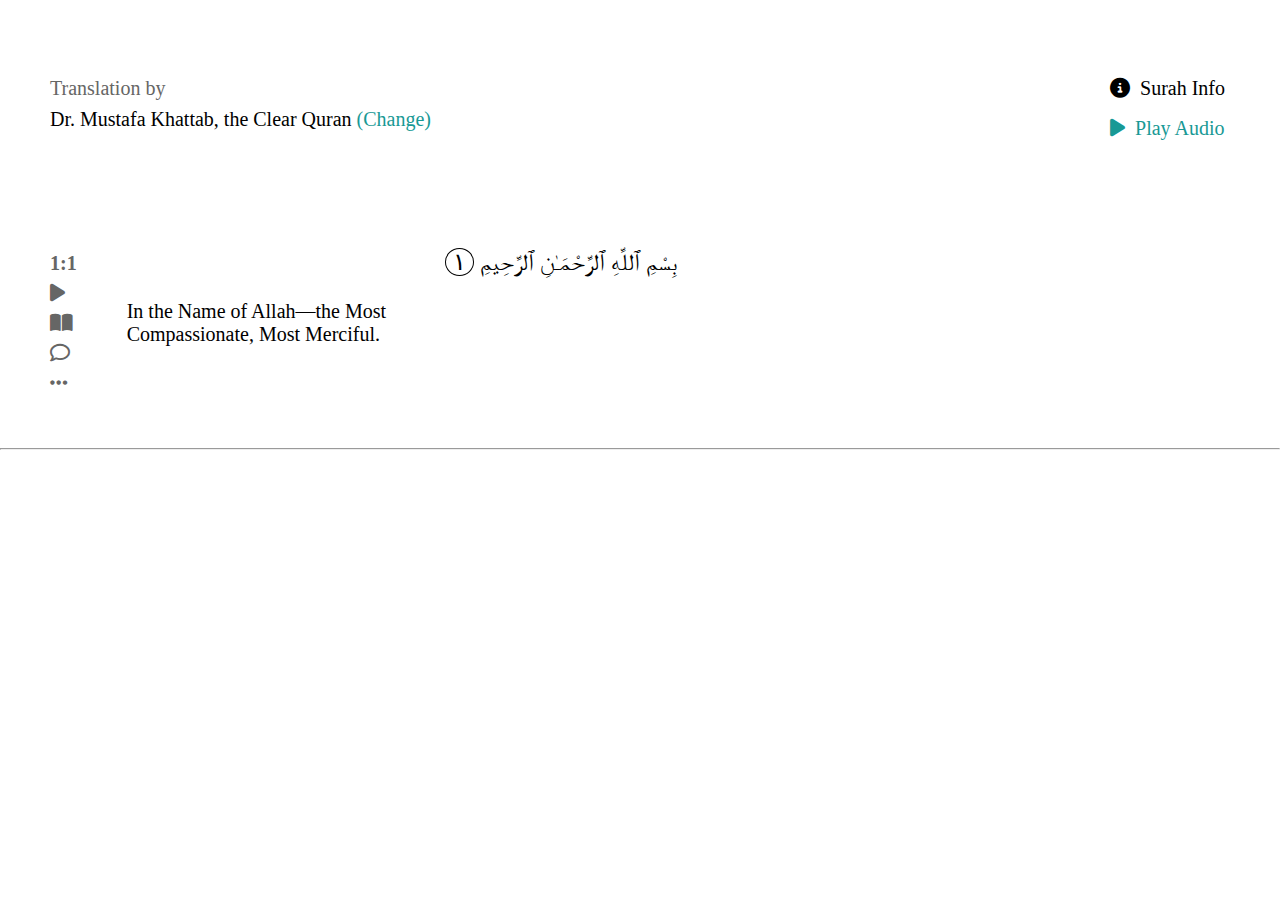
==== surah.html @ 7972c172 "first commit" ====
<!DOCTYPE html>
<html lang="en">

<head>
    <meta charset="UTF-8">
    <meta name="viewport" content="width=device-width, initial-scale=1.0">
    <title>Document</title>
    <link rel="stylesheet" href="./icons/all.min.css">
    <link rel="stylesheet" href="./icons/fontawesome.min.css">
    
    <link href="https://cdn.jsdelivr.net/npm/bootstrap@5.3.1/dist/css/bootstrap.min.css" rel="stylesheet"
        integrity="sha384-4bw+/aepP/YC94hEpVNVgiZdgIC5+VKNBQNGCHeKRQN+PtmoHDEXuppvnDJzQIu9" crossorigin="anonymous">

    <style>
        * {
            margin: 0%;
            padding: 0;
            box-sizing: border-box;
        }

        .image {
            width: 200px;

        }

        .image-div {
            text-align: center;
        }

        .translation {
            font-size: 20px;
            width: 100%;
            margin: auto;
            display: flex;
            justify-content: space-between;
            padding: 50px;
        }

        .trans1 p {
            color: rgb(102, 102, 101);
            line-height: 40px;
        }

        .trans1 a {
            text-decoration: none;
            color: rgb(24, 153, 149);
        }

        .trans2 a {
            text-decoration: none;
            line-height: 40px;
            padding: 5px;
        }

        .trans2 i {
            padding-right: 10px;
        }

        .info a {
            color: black;
        }

        .info a:hover {
            background-color: rgb(186, 180, 180);
        }

        .play a {
            color: rgb(24, 153, 149);
        }

        .play a:hover {
            background-color: rgba(24, 153, 149, .3);
        }

        .icon-div a {
            color: rgb(102, 102, 101);
            line-height: 30px;
            text-decoration: none;
            font-weight: bolder;
            padding-right: 50px;
        }

        .arabi
        {
            width:100%;
        }
        .arabi a {
            text-decoration: none;
            color: black;
            font-size: larger;
        }

        .arabi span {
            border: 1px solid black;
            padding: 0 7px;
            border-radius: 50%;
        }

        .eng {
            display: flex;
            justify-content: space-between;
            align-items: center;
            /* background-color: bisque; */
        }
    </style>
    <script src="data.js"></script>
    <script>
        function show() {
            var url = window.location.href;
            var inde = url.indexOf("=");
            var sub = url.substring(inde + 1);

            var quran = data;
            var str = JSON.stringify(quran);
            var obj = JSON.parse(str);
            for (var verse in obj) {

                if (obj[verse].id == sub) {
                    var su = "";
                    let elem = document.querySelector(".arabi");
                    for (var ayat in obj[verse].verses) {
                        // console.log(obj[verse].verses[ayat].text);
                        su +=
                            `
                          
                          
                            <div class="translation">
                            <div class="eng">
                            <div class="icon-div">
                            <a href="">1:1</a><br>
                            <a href=""><i class="fa-solid fa-play"></i></a><br>
                            <a href=""><i class="fa-solid fa-book-open"></i></a> <br>
                            <a href=""><i class="fa-regular fa-comment"></i></a><br>
                            <a href=""><i class="fa-solid fa-ellipsis"></i></a>
                            </div>
                            <div class="eng-trans">
                                <p>${obj[verse].verses[ayat].translation}</p>

                            </div>
                            </div>
                            <div class="arabi">

                                <p><a href="">${obj[verse].verses[ayat].text} <span>${obj[verse].verses[ayat].id}</span></a></p>

                            </div>

                            </div>
                            <hr>

                       
                         `
                    }

                    // break;
                    elem.innerHTML = su;
                }

            }

        }
    </script>
</head>

<body onload="show()">
    <!-- 
    <pre id="pre">



    </pre> -->


    <!-- <table class="table table-striped">
        <thead>
            <tr>
                <th scope="col"></th>
                <th scope="col"></th>
                <th scope="col"></th>
                <th scope="col"></th>
            </tr>
        </thead>
        <tbody id="pre" align="right">
            <tr>
                <td scope="row"></td>
                <td></td>
                <td></td>
            </tr>
        </tbody>
    </table> -->


    <div class="image-div">
        <a href=""><img src="sureh-fatiha.png" alt="" class="image"></a>
    </div>
    <div class="translation">
        <div class="trans1">
            <p>Translation by</p>
            <span>Dr. Mustafa Khattab, the Clear Quran</span>
            <a href="">(Change)</a>
        </div>
        <div class="trans2">
            <p class="info"><a href=""><i class="fa-solid fa-circle-info"></i>Surah Info</a></p>
            <p class="play"><a href=""><i class="fa-solid fa-play"></i>Play Audio</a></p>
        </div>
    </div>
    <div class="translation">
        <div class="eng">
            <div class="icon-div">
                <a href="">1:1</a><br>
                <a href=""><i class="fa-solid fa-play"></i></a><br>
                <a href=""><i class="fa-solid fa-book-open"></i></a> <br>
                <a href=""><i class="fa-regular fa-comment"></i></a><br>
                <a href=""><i class="fa-solid fa-ellipsis"></i></a>
            </div>
            <div class="eng-trans">
                <p>In the Name of Allah—the Most Compassionate, Most Merciful.</p>
            </div>
        </div>
        <div class="arabi">

            <p><a href="">بِسْمِ ٱللَّهِ ٱلرَّحْمَـٰنِ ٱلرَّحِيمِ <span>١</span></a></p>

        </div>

    </div>
    <hr>



</body>

</html>
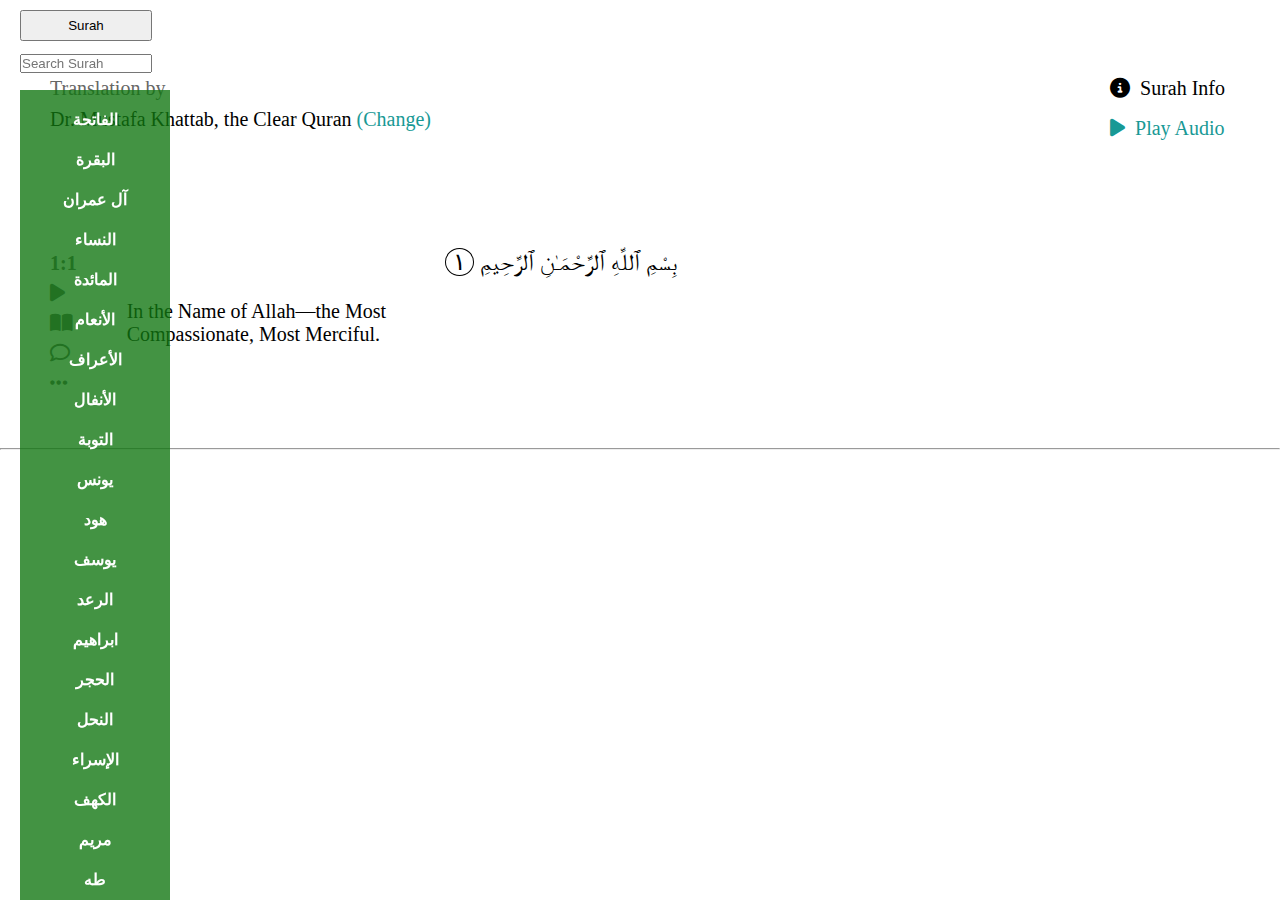
==== commit 012c3da0: "first commit" ====
--- a/surah.html
+++ b/surah.html
@@ -10,6 +10,27 @@
     
     <link href="https://cdn.jsdelivr.net/npm/bootstrap@5.3.1/dist/css/bootstrap.min.css" rel="stylesheet"
         integrity="sha384-4bw+/aepP/YC94hEpVNVgiZdgIC5+VKNBQNGCHeKRQN+PtmoHDEXuppvnDJzQIu9" crossorigin="anonymous">
+
+        <script src="data.js"></script>
+        <script>
+            function loaddata()
+            {
+                var quran = data;
+                var str = JSON.stringify(quran);
+                var obj = JSON.parse(str);
+                for(var verse in obj)
+                {
+                   var a = document.createElement("a");
+                   a.innerHTML = obj[verse].name;
+                   a.href = "surah.html?id="+obj[verse].id;
+                   document.getElementById("div").appendChild(a);
+                   var br = document.createElement("br");
+                   document.getElementById("div").appendChild(br);
+    
+                }
+            }
+        </script>
+
 
     <style>
         * {
@@ -102,6 +123,47 @@
             align-items: center;
             /* background-color: bisque; */
         }
+
+        .asideSurah
+        {
+            position: fixed;
+            left: 20px;
+            overflow: scroll;
+            width: 150px;
+            text-align: center;
+            height:100vh;
+            top: 90px;
+            padding: 10px;
+            background-color: rgba(17, 118, 17, 0.788);
+        }
+        .asideSurah  a
+        {
+            margin: 10px 0px;
+            line-height: 40px;
+            font-weight: bold;
+            text-decoration: none;
+            overflow: scroll;
+            color: white;
+           
+        }
+        .Ajbtn
+        {
+            padding: 6px 16px;
+            margin-left: 20px;
+            position: fixed;
+            top: 10px;
+            width: 132px;
+            
+
+        }
+        form .input-btn
+        {
+            position:fixed;
+            top: 54px;
+            width: 132px;
+            left: 20px;
+            
+        }
     </style>
     <script src="data.js"></script>
     <script>
@@ -113,21 +175,24 @@
             var quran = data;
             var str = JSON.stringify(quran);
             var obj = JSON.parse(str);
+
+
             for (var verse in obj) {
 
                 if (obj[verse].id == sub) {
                     var su = "";
                     let elem = document.querySelector(".arabi");
                     for (var ayat in obj[verse].verses) {
+                        
                         // console.log(obj[verse].verses[ayat].text);
+
                         su +=
                             `
-                          
-                          
+                            
                             <div class="translation">
                             <div class="eng">
                             <div class="icon-div">
-                            <a href="">1:1</a><br>
+                            <a href="">${obj[verse].id} : ${obj[verse].verses[ayat].id}  </a><br>
                             <a href=""><i class="fa-solid fa-play"></i></a><br>
                             <a href=""><i class="fa-solid fa-book-open"></i></a> <br>
                             <a href=""><i class="fa-regular fa-comment"></i></a><br>
@@ -161,37 +226,25 @@
     </script>
 </head>
 
-<body onload="show()">
-    <!-- 
-    <pre id="pre">
-
-
-
-    </pre> -->
-
-
-    <!-- <table class="table table-striped">
-        <thead>
-            <tr>
-                <th scope="col"></th>
-                <th scope="col"></th>
-                <th scope="col"></th>
-                <th scope="col"></th>
-            </tr>
-        </thead>
-        <tbody id="pre" align="right">
-            <tr>
-                <td scope="row"></td>
-                <td></td>
-                <td></td>
-            </tr>
-        </tbody>
-    </table> -->
+<body onload="show() , loaddata()">
+
+
+    
+    <button class="Ajbtn">Surah</button>
+    <form action="" method="post">
+        <input type="text" name="" class="input-btn" id="" placeholder="Search Surah">
+    </form>
+    <div id="div" class="asideSurah">
+
+    </div>
 
 
     <div class="image-div">
         <a href=""><img src="sureh-fatiha.png" alt="" class="image"></a>
-    </div>
+
+    </div>
+    
+
     <div class="translation">
         <div class="trans1">
             <p>Translation by</p>
